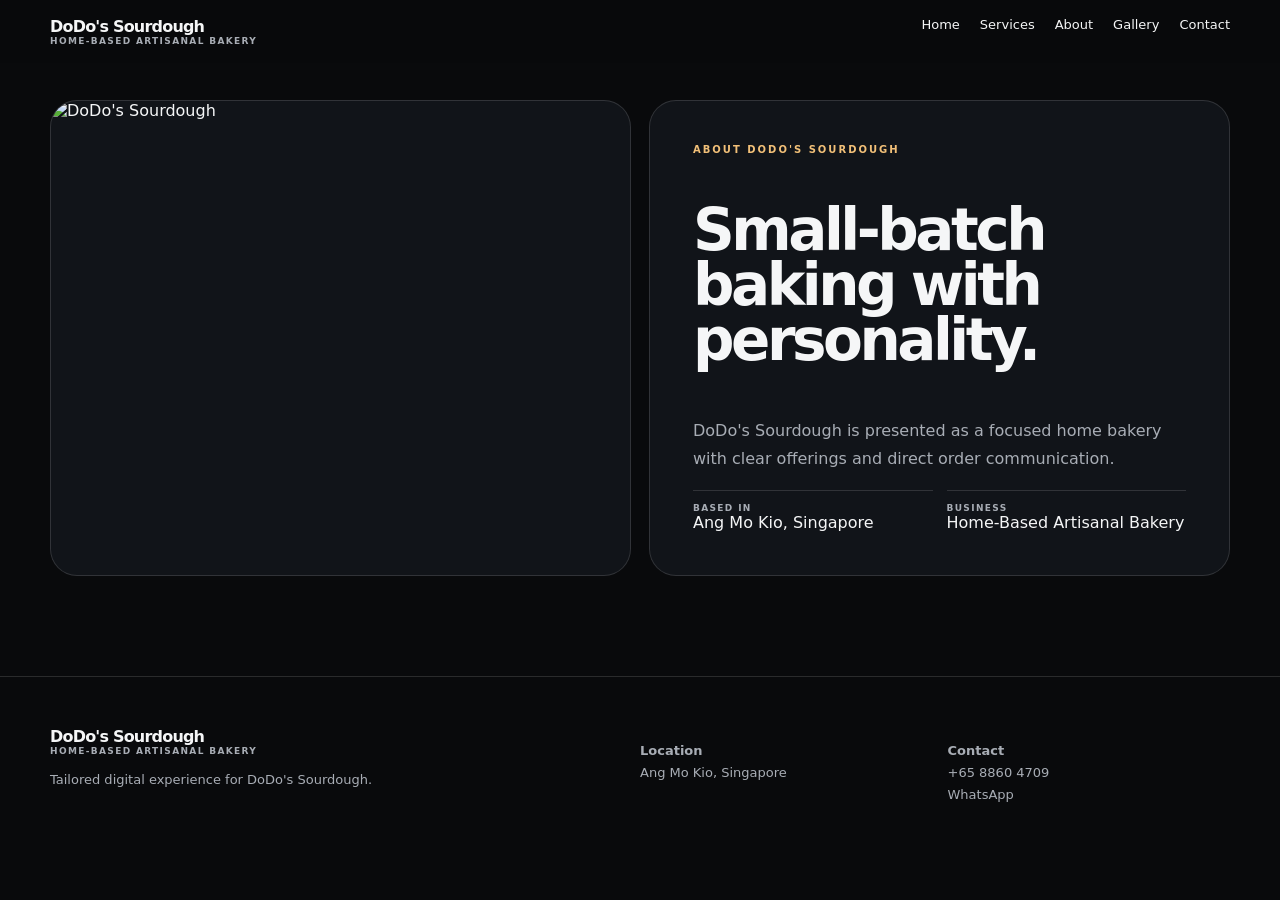
==== about.html @ bfbe37fd "Build DoDo's Sourdough about.html" ====
<!doctype html><html><head><meta charset="utf-8"><meta name="viewport" content="width=device-width,initial-scale=1"><title>DoDo's Sourdough — About</title><style>:root{--b:#090a0c;--c:#111419;--t:#f5f6f7;--m:#a8adb5;--a:#f2c078;--l:#fff2}*{box-sizing:border-box}html{scroll-behavior:smooth}body{margin:0;background:var(--b);color:var(--t);font-family:Inter,system-ui,sans-serif}a{color:inherit;text-decoration:none}.w{width:min(calc(100% - 36px),1180px);margin:auto}.nav{position:fixed;z-index:5;inset:0 0 auto;padding:17px 0;background:#090a0ce8;backdrop-filter:blur(14px)}.ni{display:flex;justify-content:space-between}.brand{font-weight:850;letter-spacing:-.05em}.brand small{display:block;color:var(--m);font-size:9px;letter-spacing:.15em;text-transform:uppercase}.links{display:flex;gap:20px;font-size:13px}.links a:hover{color:var(--a)}section{padding:100px 0}.hero{min-height:100svh;position:relative;display:flex;align-items:end;overflow:hidden}.hero img{position:absolute;inset:0;width:100%;height:100%;object-fit:cover;filter:brightness(.58);z-index:-2}.hero:after{content:'';position:absolute;inset:0;background:linear-gradient(90deg,#050607e5,#05060722),linear-gradient(0deg,var(--b),transparent 45%);z-index:-1}.hero .w{padding:150px 0 75px}.ey{color:var(--a);font-size:10px;letter-spacing:.2em;text-transform:uppercase;font-weight:800}.hero h1{font-size:clamp(50px,9vw,108px);line-height:.88;letter-spacing:-.075em;max-width:900px;margin:18px 0}.hero p{max-width:650px;color:#d1d5db;line-height:1.7;font-size:18px}.btn{display:inline-block;margin:10px 8px 0 0;padding:13px 19px;border:1px solid var(--l);border-radius:999px;font-size:13px;font-weight:750}.primary{background:var(--a);color:#080a0b;border-color:var(--a)}.head{display:flex;justify-content:space-between;gap:25px;align-items:end;margin-bottom:35px}.head h2{font-size:clamp(40px,6vw,70px);line-height:.9;letter-spacing:-.06em;margin:0}.head p,.card p{color:var(--m);line-height:1.7}.grid{display:grid;grid-template-columns:repeat(3,1fr);gap:15px}.card{border:1px solid var(--l);border-radius:23px;padding:27px;min-height:205px;background:var(--c);transition:.4s}.card:hover{transform:translateY(-7px)}.num{color:var(--a);font-size:10px;letter-spacing:.15em}.card h3{margin:40px 0 8px}.split{display:grid;grid-template-columns:1fr 1fr;gap:18px}.panel{border:1px solid var(--l);border-radius:27px;overflow:hidden;background:var(--c)}.panel img{width:100%;height:100%;min-height:420px;object-fit:cover}.copy{padding:43px}.copy h2{font-size:clamp(35px,5vw,58px);line-height:.95;letter-spacing:-.06em}.copy p{color:var(--m);line-height:1.8}.facts{display:grid;grid-template-columns:1fr 1fr;gap:14px}.fact{border-top:1px solid var(--l);padding-top:12px}.fact b{display:block;color:var(--m);font-size:9px;letter-spacing:.15em;text-transform:uppercase}.gallery{display:grid;grid-template-columns:2fr 1fr 1fr;grid-auto-rows:240px;gap:12px}.gallery img{width:100%;height:100%;object-fit:cover;border-radius:18px}.gallery img:first-child{grid-row:span 2}.footer{border-top:1px solid var(--l);padding:50px 0}.foot{display:grid;grid-template-columns:2fr 1fr 1fr;gap:25px}.foot p{color:var(--m);font-size:13px;line-height:1.7}.reveal{opacity:0;transform:translateY(30px);transition:.8s}.on{opacity:1;transform:none}@media(max-width:800px){.links{display:none}.grid,.split,.foot{grid-template-columns:1fr}.head{display:block}.gallery{grid-template-columns:1fr 1fr;grid-auto-rows:170px}.gallery img:first-child{grid-column:span 2;grid-row:auto}.facts{grid-template-columns:1fr}.hero h1{font-size:clamp(50px,15vw,82px)}}</style></head><body><header class="nav"><div class="w ni"><a class="brand" href="index.html">DoDo's Sourdough<small>Home-Based Artisanal Bakery</small></a><nav class="links"><a href="index.html">Home</a><a href="services.html">Services</a><a href="about.html">About</a><a href="gallery.html">Gallery</a><a href="contact.html">Contact</a></nav></div></header><main><section><div class="w split"><div class="panel reveal"><img src="https://images.unsplash.com/photo-1509440159596-0249088772ff?auto=format&fit=crop&w=1800&q=85" alt="DoDo's Sourdough"></div><div class="panel copy reveal"><div class="ey">About DoDo's Sourdough</div><h2>Small-batch baking with personality.</h2><p>DoDo's Sourdough is presented as a focused home bakery with clear offerings and direct order communication.</p><div class="facts"><div class="fact"><b>Based in</b><span>Ang Mo Kio, Singapore</span></div><div class="fact"><b>Business</b><span>Home-Based Artisanal Bakery</span></div></div></div></div></section></main><footer class="footer"><div class="w foot"><div><div class="brand">DoDo's Sourdough<small>Home-Based Artisanal Bakery</small></div><p>Tailored digital experience for DoDo's Sourdough.</p></div><div><p><b>Location</b><br>Ang Mo Kio, Singapore</p></div><div><p><b>Contact</b><br>+65 8860 4709<br><a href="https://wa.me/6588604709?text=Hi%20DoDos%20Sourdough%2C%20I%27d%20like%20to%20enquire.">WhatsApp</a></p></div></div></footer><script>const q=new IntersectionObserver(es=>es.forEach(e=>e.isIntersecting&&e.target.classList.add('on')),{threshold:.12});document.querySelectorAll('.reveal').forEach(e=>q.observe(e));</script></body></html>
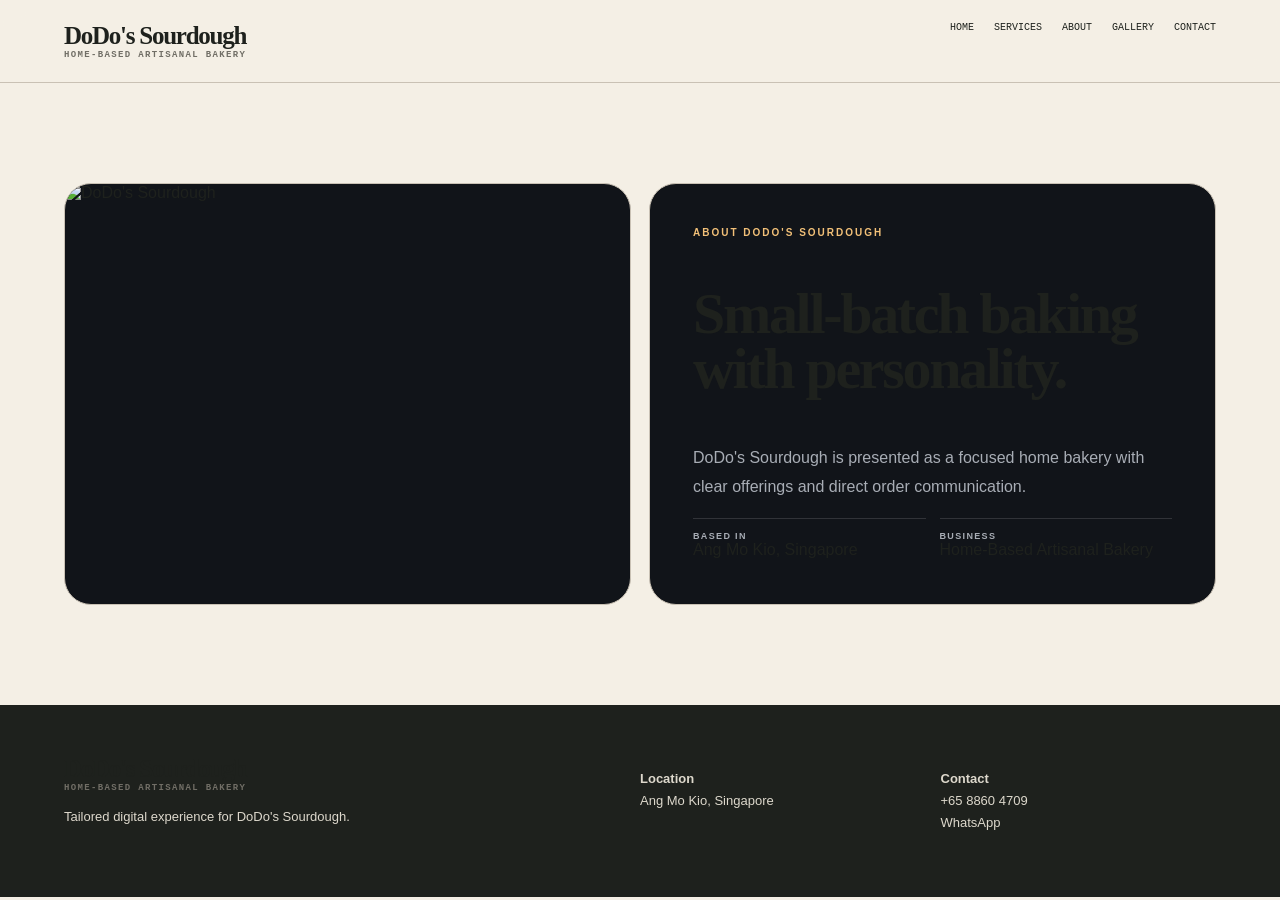
==== commit 8b992e61: "Connect shared styling and interactions — about.html" ====
--- a/about.html
+++ b/about.html
@@ -1 +1 @@
-<!doctype html><html><head><meta charset="utf-8"><meta name="viewport" content="width=device-width,initial-scale=1"><title>DoDo's Sourdough — About</title><style>:root{--b:#090a0c;--c:#111419;--t:#f5f6f7;--m:#a8adb5;--a:#f2c078;--l:#fff2}*{box-sizing:border-box}html{scroll-behavior:smooth}body{margin:0;background:var(--b);color:var(--t);font-family:Inter,system-ui,sans-serif}a{color:inherit;text-decoration:none}.w{width:min(calc(100% - 36px),1180px);margin:auto}.nav{position:fixed;z-index:5;inset:0 0 auto;padding:17px 0;background:#090a0ce8;backdrop-filter:blur(14px)}.ni{display:flex;justify-content:space-between}.brand{font-weight:850;letter-spacing:-.05em}.brand small{display:block;color:var(--m);font-size:9px;letter-spacing:.15em;text-transform:uppercase}.links{display:flex;gap:20px;font-size:13px}.links a:hover{color:var(--a)}section{padding:100px 0}.hero{min-height:100svh;position:relative;display:flex;align-items:end;overflow:hidden}.hero img{position:absolute;inset:0;width:100%;height:100%;object-fit:cover;filter:brightness(.58);z-index:-2}.hero:after{content:'';position:absolute;inset:0;background:linear-gradient(90deg,#050607e5,#05060722),linear-gradient(0deg,var(--b),transparent 45%);z-index:-1}.hero .w{padding:150px 0 75px}.ey{color:var(--a);font-size:10px;letter-spacing:.2em;text-transform:uppercase;font-weight:800}.hero h1{font-size:clamp(50px,9vw,108px);line-height:.88;letter-spacing:-.075em;max-width:900px;margin:18px 0}.hero p{max-width:650px;color:#d1d5db;line-height:1.7;font-size:18px}.btn{display:inline-block;margin:10px 8px 0 0;padding:13px 19px;border:1px solid var(--l);border-radius:999px;font-size:13px;font-weight:750}.primary{background:var(--a);color:#080a0b;border-color:var(--a)}.head{display:flex;justify-content:space-between;gap:25px;align-items:end;margin-bottom:35px}.head h2{font-size:clamp(40px,6vw,70px);line-height:.9;letter-spacing:-.06em;margin:0}.head p,.card p{color:var(--m);line-height:1.7}.grid{display:grid;grid-template-columns:repeat(3,1fr);gap:15px}.card{border:1px solid var(--l);border-radius:23px;padding:27px;min-height:205px;background:var(--c);transition:.4s}.card:hover{transform:translateY(-7px)}.num{color:var(--a);font-size:10px;letter-spacing:.15em}.card h3{margin:40px 0 8px}.split{display:grid;grid-template-columns:1fr 1fr;gap:18px}.panel{border:1px solid var(--l);border-radius:27px;overflow:hidden;background:var(--c)}.panel img{width:100%;height:100%;min-height:420px;object-fit:cover}.copy{padding:43px}.copy h2{font-size:clamp(35px,5vw,58px);line-height:.95;letter-spacing:-.06em}.copy p{color:var(--m);line-height:1.8}.facts{display:grid;grid-template-columns:1fr 1fr;gap:14px}.fact{border-top:1px solid var(--l);padding-top:12px}.fact b{display:block;color:var(--m);font-size:9px;letter-spacing:.15em;text-transform:uppercase}.gallery{display:grid;grid-template-columns:2fr 1fr 1fr;grid-auto-rows:240px;gap:12px}.gallery img{width:100%;height:100%;object-fit:cover;border-radius:18px}.gallery img:first-child{grid-row:span 2}.footer{border-top:1px solid var(--l);padding:50px 0}.foot{display:grid;grid-template-columns:2fr 1fr 1fr;gap:25px}.foot p{color:var(--m);font-size:13px;line-height:1.7}.reveal{opacity:0;transform:translateY(30px);transition:.8s}.on{opacity:1;transform:none}@media(max-width:800px){.links{display:none}.grid,.split,.foot{grid-template-columns:1fr}.head{display:block}.gallery{grid-template-columns:1fr 1fr;grid-auto-rows:170px}.gallery img:first-child{grid-column:span 2;grid-row:auto}.facts{grid-template-columns:1fr}.hero h1{font-size:clamp(50px,15vw,82px)}}</style></head><body><header class="nav"><div class="w ni"><a class="brand" href="index.html">DoDo's Sourdough<small>Home-Based Artisanal Bakery</small></a><nav class="links"><a href="index.html">Home</a><a href="services.html">Services</a><a href="about.html">About</a><a href="gallery.html">Gallery</a><a href="contact.html">Contact</a></nav></div></header><main><section><div class="w split"><div class="panel reveal"><img src="https://images.unsplash.com/photo-1509440159596-0249088772ff?auto=format&fit=crop&w=1800&q=85" alt="DoDo's Sourdough"></div><div class="panel copy reveal"><div class="ey">About DoDo's Sourdough</div><h2>Small-batch baking with personality.</h2><p>DoDo's Sourdough is presented as a focused home bakery with clear offerings and direct order communication.</p><div class="facts"><div class="fact"><b>Based in</b><span>Ang Mo Kio, Singapore</span></div><div class="fact"><b>Business</b><span>Home-Based Artisanal Bakery</span></div></div></div></div></section></main><footer class="footer"><div class="w foot"><div><div class="brand">DoDo's Sourdough<small>Home-Based Artisanal Bakery</small></div><p>Tailored digital experience for DoDo's Sourdough.</p></div><div><p><b>Location</b><br>Ang Mo Kio, Singapore</p></div><div><p><b>Contact</b><br>+65 8860 4709<br><a href="https://wa.me/6588604709?text=Hi%20DoDos%20Sourdough%2C%20I%27d%20like%20to%20enquire.">WhatsApp</a></p></div></div></footer><script>const q=new IntersectionObserver(es=>es.forEach(e=>e.isIntersecting&&e.target.classList.add('on')),{threshold:.12});document.querySelectorAll('.reveal').forEach(e=>q.observe(e));</script></body></html>+<!doctype html><html><head><meta charset="utf-8"><meta name="viewport" content="width=device-width,initial-scale=1"><title>DoDo's Sourdough — About</title><style>:root{--b:#090a0c;--c:#111419;--t:#f5f6f7;--m:#a8adb5;--a:#f2c078;--l:#fff2}*{box-sizing:border-box}html{scroll-behavior:smooth}body{margin:0;background:var(--b);color:var(--t);font-family:Inter,system-ui,sans-serif}a{color:inherit;text-decoration:none}.w{width:min(calc(100% - 36px),1180px);margin:auto}.nav{position:fixed;z-index:5;inset:0 0 auto;padding:17px 0;background:#090a0ce8;backdrop-filter:blur(14px)}.ni{display:flex;justify-content:space-between}.brand{font-weight:850;letter-spacing:-.05em}.brand small{display:block;color:var(--m);font-size:9px;letter-spacing:.15em;text-transform:uppercase}.links{display:flex;gap:20px;font-size:13px}.links a:hover{color:var(--a)}section{padding:100px 0}.hero{min-height:100svh;position:relative;display:flex;align-items:end;overflow:hidden}.hero img{position:absolute;inset:0;width:100%;height:100%;object-fit:cover;filter:brightness(.58);z-index:-2}.hero:after{content:'';position:absolute;inset:0;background:linear-gradient(90deg,#050607e5,#05060722),linear-gradient(0deg,var(--b),transparent 45%);z-index:-1}.hero .w{padding:150px 0 75px}.ey{color:var(--a);font-size:10px;letter-spacing:.2em;text-transform:uppercase;font-weight:800}.hero h1{font-size:clamp(50px,9vw,108px);line-height:.88;letter-spacing:-.075em;max-width:900px;margin:18px 0}.hero p{max-width:650px;color:#d1d5db;line-height:1.7;font-size:18px}.btn{display:inline-block;margin:10px 8px 0 0;padding:13px 19px;border:1px solid var(--l);border-radius:999px;font-size:13px;font-weight:750}.primary{background:var(--a);color:#080a0b;border-color:var(--a)}.head{display:flex;justify-content:space-between;gap:25px;align-items:end;margin-bottom:35px}.head h2{font-size:clamp(40px,6vw,70px);line-height:.9;letter-spacing:-.06em;margin:0}.head p,.card p{color:var(--m);line-height:1.7}.grid{display:grid;grid-template-columns:repeat(3,1fr);gap:15px}.card{border:1px solid var(--l);border-radius:23px;padding:27px;min-height:205px;background:var(--c);transition:.4s}.card:hover{transform:translateY(-7px)}.num{color:var(--a);font-size:10px;letter-spacing:.15em}.card h3{margin:40px 0 8px}.split{display:grid;grid-template-columns:1fr 1fr;gap:18px}.panel{border:1px solid var(--l);border-radius:27px;overflow:hidden;background:var(--c)}.panel img{width:100%;height:100%;min-height:420px;object-fit:cover}.copy{padding:43px}.copy h2{font-size:clamp(35px,5vw,58px);line-height:.95;letter-spacing:-.06em}.copy p{color:var(--m);line-height:1.8}.facts{display:grid;grid-template-columns:1fr 1fr;gap:14px}.fact{border-top:1px solid var(--l);padding-top:12px}.fact b{display:block;color:var(--m);font-size:9px;letter-spacing:.15em;text-transform:uppercase}.gallery{display:grid;grid-template-columns:2fr 1fr 1fr;grid-auto-rows:240px;gap:12px}.gallery img{width:100%;height:100%;object-fit:cover;border-radius:18px}.gallery img:first-child{grid-row:span 2}.footer{border-top:1px solid var(--l);padding:50px 0}.foot{display:grid;grid-template-columns:2fr 1fr 1fr;gap:25px}.foot p{color:var(--m);font-size:13px;line-height:1.7}.reveal{opacity:0;transform:translateY(30px);transition:.8s}.on{opacity:1;transform:none}@media(max-width:800px){.links{display:none}.grid,.split,.foot{grid-template-columns:1fr}.head{display:block}.gallery{grid-template-columns:1fr 1fr;grid-auto-rows:170px}.gallery img:first-child{grid-column:span 2;grid-row:auto}.facts{grid-template-columns:1fr}.hero h1{font-size:clamp(50px,15vw,82px)}}</style><link rel="stylesheet" href="styles.css"></head><body><header class="nav"><div class="w ni"><a class="brand" href="index.html">DoDo's Sourdough<small>Home-Based Artisanal Bakery</small></a><nav class="links"><a href="index.html">Home</a><a href="services.html">Services</a><a href="about.html">About</a><a href="gallery.html">Gallery</a><a href="contact.html">Contact</a></nav></div></header><main><section><div class="w split"><div class="panel reveal"><img src="https://images.unsplash.com/photo-1509440159596-0249088772ff?auto=format&fit=crop&w=1800&q=85" alt="DoDo's Sourdough"></div><div class="panel copy reveal"><div class="ey">About DoDo's Sourdough</div><h2>Small-batch baking with personality.</h2><p>DoDo's Sourdough is presented as a focused home bakery with clear offerings and direct order communication.</p><div class="facts"><div class="fact"><b>Based in</b><span>Ang Mo Kio, Singapore</span></div><div class="fact"><b>Business</b><span>Home-Based Artisanal Bakery</span></div></div></div></div></section></main><footer class="footer"><div class="w foot"><div><div class="brand">DoDo's Sourdough<small>Home-Based Artisanal Bakery</small></div><p>Tailored digital experience for DoDo's Sourdough.</p></div><div><p><b>Location</b><br>Ang Mo Kio, Singapore</p></div><div><p><b>Contact</b><br>+65 8860 4709<br><a href="https://wa.me/6588604709?text=Hi%20DoDos%20Sourdough%2C%20I%27d%20like%20to%20enquire.">WhatsApp</a></p></div></div></footer><script>const q=new IntersectionObserver(es=>es.forEach(e=>e.isIntersecting&&e.target.classList.add('on')),{threshold:.12});document.querySelectorAll('.reveal').forEach(e=>q.observe(e));</script><script src="script.js"></script></body></html>
--- a/styles.css
+++ b/styles.css
@@ -0,0 +1 @@
+:root{--b:#f4efe5;--ink:#1e211d;--muted:#716e66;--acid:#d8ef70;--line:#c9c1b4;--serif:Georgia,serif;--mono:"Courier New",monospace}html{background:var(--b)!important}body{background:var(--b)!important;color:var(--ink)!important;font-family:Arial,sans-serif!important}.w{width:min(1160px,90vw)!important}.nav{position:sticky!important;top:0!important;background:#f4efe5eF!important;border-bottom:1px solid var(--line)!important;padding:22px 0!important;backdrop-filter:blur(12px)!important}.brand{font-family:var(--serif)!important;font-size:25px!important;color:var(--ink)!important}.brand small{font-family:var(--mono)!important;color:var(--muted)!important}.links{font-family:var(--mono)!important;text-transform:uppercase!important;font-size:10px!important}.links a{color:var(--ink)!important}.links a:hover{color:#777!important}.hero{min-height:82svh!important;background:var(--b)!important}.hero img{filter:saturate(.72) contrast(.96)!important}.hero:after{background:linear-gradient(90deg,#151711dd,#15171122)!important}.hero h1,.hero h2,.hero h3{font-family:var(--serif)!important;letter-spacing:-.05em!important}.hero h1{font-size:clamp(58px,9vw,125px)!important;line-height:.82!important}.hero p{font-size:16px!important;line-height:1.7!important}.hero .btn,.btn{background:var(--ink)!important;color:var(--b)!important;border-radius:0!important}.section,.card,.tile,.panel{border-color:var(--line)!important}.accent,.highlight{background:var(--acid)!important;color:var(--ink)!important}.w h2{font-family:var(--serif)!important;letter-spacing:-.04em!important}.w h2 i,.hero i{font-family:var(--serif)!important}.links a.active{border-bottom:1px solid var(--ink)!important}.hero img{object-position:center!important}footer{background:var(--ink)!important;color:var(--b)!important;border-top:0!important}footer a,footer p,footer small{color:#ddd8cc!important}@media(max-width:700px){.links{gap:10px!important;font-size:8px!important}.hero{min-height:76svh!important}.hero h1{font-size:16vw!important}}
